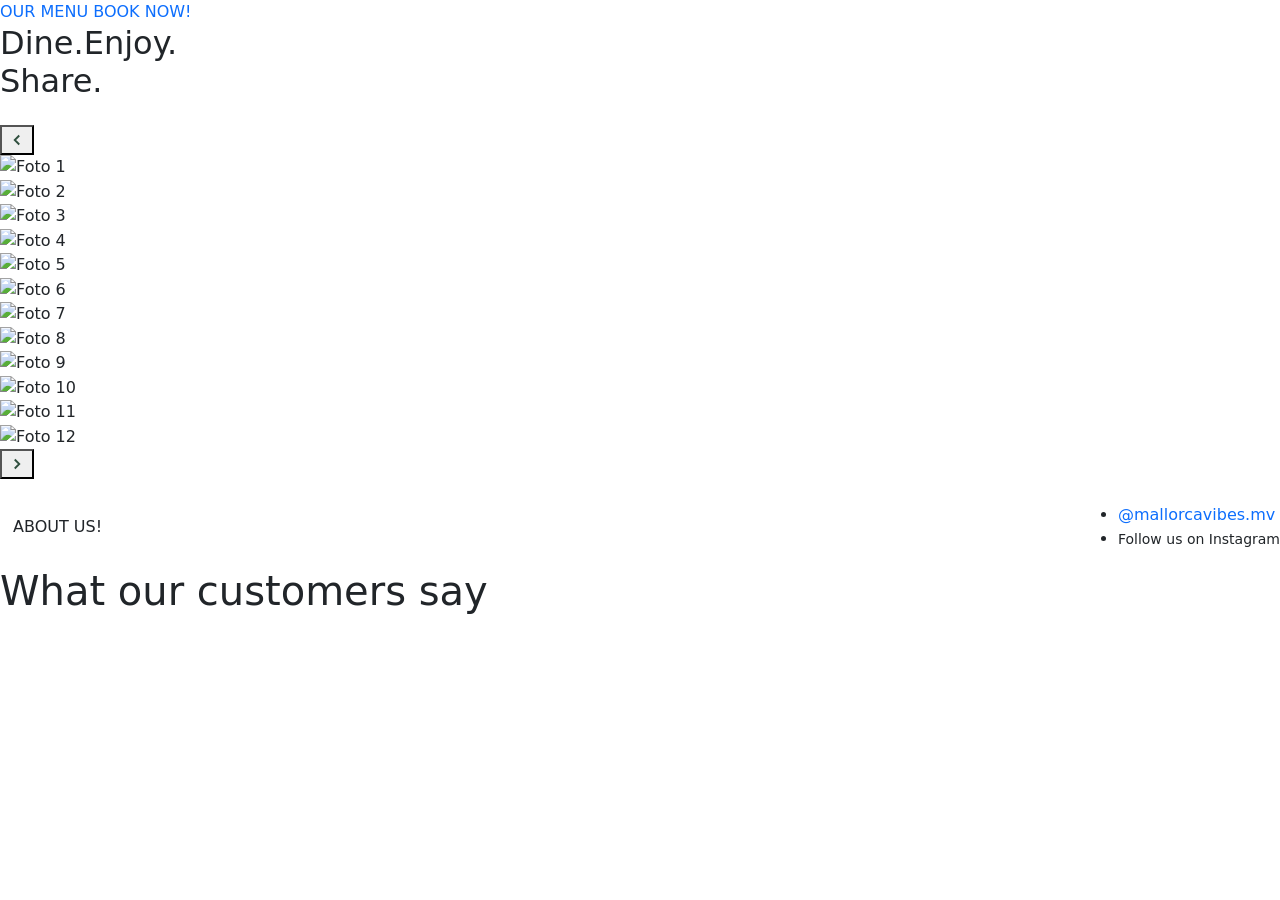
==== index.html @ 656d8361 "translate system" ====
<!doctype html>
<html lang="es">
  <head>
    <meta charset="utf-8">
    <meta name="viewport" content="width=device-width, initial-scale=1">
    <title>Mallorca-Vibes</title>
    
    <link rel="stylesheet" href="css/roots.css">
    <link rel="stylesheet" href="css/navbar.css">
    <link rel="stylesheet" href="css/footer.css">
    <link rel="stylesheet" href="css/index.css">

    <link rel="preconnect" href="https://fonts.googleapis.com">
    <link rel="preconnect" href="https://fonts.gstatic.com" crossorigin>
    <link href="https://fonts.googleapis.com/css2?family=Anton&family=Cormorant+Upright:wght@300;400;500;600;700&family=Great+Vibes&family=Hanken+Grotesk:ital,wght@0,100..900;1,100..900&family=Orbitron:wght@400..900&family=Share+Tech+Mono&display=swap" rel="stylesheet">
    <link rel="preconnect" href="https://fonts.googleapis.com">
    <link rel="preconnect" href="https://fonts.gstatic.com" crossorigin>
    <link href="https://fonts.googleapis.com/css2?family=Anton&family=Cormorant+Upright:wght@300;400;500;600;700&family=Great+Vibes&family=Hanken+Grotesk:ital,wght@0,100..900;1,100..900&family=Orbitron:wght@400..900&family=Share+Tech+Mono&display=swap" rel="stylesheet">
    
    <link href="https://cdn.jsdelivr.net/npm/bootstrap@5.3.8/dist/css/bootstrap.min.css" rel="stylesheet" integrity="sha384-sRIl4kxILFvY47J16cr9ZwB07vP4J8+LH7qKQnuqkuIAvNWLzeN8tE5YBujZqJLB" crossorigin="anonymous">
  </head>
  <body id="body">
    <div id="navbar-container"></div>
    
    <section id="hero-section">
      <div class="hero-content">
        <div class="hero-buttons">
          <a href="html/menu.html" class="btn-menu text-decoration-none" data-i18n="hero.menu_btn">NUESTRO MENÚ</a>
          <a href="html/reservation.html" class="btn-order text-decoration-none" data-i18n="hero.reserve_btn">RESERVA YA!</a>
        </div>
      </div>
    </section>

    <section id="carroucel-section">

      <h2 id="title-carroucel" class="mb-4" data-i18n="carousel.title">Cena.Disfruta.<br>Comparte.</br></h2>
      
      <div class="carrusel-wrap">
        <button class="flecha flecha-izq" id="btnPrev" aria-label="Anterior" data-i18n-aria-label="carousel.prev_aria">
          <svg width="18" height="18" viewBox="0 0 24 24" fill="none" stroke="#2f4f3e" stroke-width="2.5"><path d="M15 18l-6-6 6-6"/></svg>
        </button>
    
        <div class="carrusel-viewport">
          <div class="carrusel-track" id="track">
            <div class="carrusel-item"><img src="medio/img/carrusel/carroucel1.jpeg" alt="Foto 1"></div>
            <div class="carrusel-item"><img src="medio/img/carrusel/carroucel2.JPEG" alt="Foto 2"></div>
            <div class="carrusel-item"><img src="medio/img/carrusel/carroucel3.JPEG" alt="Foto 3"></div>
            <div class="carrusel-item"><img src="medio/img/carrusel/carroucel4.jpeg" alt="Foto 4"></div>
            <div class="carrusel-item"><img src="medio/img/carrusel/carroucel5.JPEG" alt="Foto 5"></div>
            <div class="carrusel-item"><img src="medio/img/carrusel/carroucel6.jpeg" alt="Foto 6"></div>
            <div class="carrusel-item"><img src="medio/img/carrusel/carroucel7.JPEG" alt="Foto 7"></div>
            <div class="carrusel-item"><img src="medio/img/carrusel/carroucel8.jpeg" alt="Foto 8"></div>
            <div class="carrusel-item"><img src="medio/img/carrusel/carroucel9.JPEG" alt="Foto 9"></div>
            <div class="carrusel-item"><img src="medio/img/carrusel/carroucel10.jpg" alt="Foto 10"></div>
            <div class="carrusel-item"><img src="medio/img/carrusel/carroucel11.jpg" alt="Foto 11"></div>
            <div class="carrusel-item"><img src="medio/img/carrusel/carroucel12.JPEG" alt="Foto 12"></div>
          </div>
        </div>
    
        <button class="flecha flecha-der" id="btnNext" aria-label="Siguiente" data-i18n-aria-label="carousel.next_aria">
          <svg width="18" height="18" viewBox="0 0 24 24" fill="none" stroke="#2f4f3e" stroke-width="2.5"><path d="M9 6l6 6-6 6"/></svg>
        </button>
      </div>

      <div class="d-flex align-items-center justify-content-between mt-4 pb-3">
        <a href="html/about.html" id="about-btn" class="btn text-decoration-none " data-i18n="about.btn">CONÓCENOS!</a>
        
        <ul id="list-redes" class="mb-0">
          <li>
            <a href="https://www.instagram.com/mallorcavibes.mv/" class="text-decoration-none">@mallorcavibes.mv</a>
          </li>
          <li class="li-redes text-end"> 
            <small data-i18n="instagram.follow">Síguenos en Instagram</small>
          </li>
        </ul>

      </div>
    </section>

    <section id="google-opinions">
      <h1 class="section-title" data-i18n="reviews.title">Nuestros clientes opinan</h1>
      <!-- Elfsight Google Reviews | Untitled Google Reviews -->
      <script src="https://elfsightcdn.com/platform.js" async></script>
      <div class="elfsight-app-364b412d-c922-4b7b-8bd2-c5400825ebcb" data-elfsight-app-lazy></div>
    </section>
    
    <script src="js/navbar.js"></script>
    
    <script src="js/carroucel.js"></script>
    <script src="js/reviews.js"></script>

    <div id="footer-container"></div>
    <script src="js/footer.js"></script>
    
    <script src="js/i18n.js"></script>
    
    <script src="https://cdn.jsdelivr.net/npm/bootstrap@5.3.8/dist/js/bootstrap.bundle.min.js" integrity="sha384-FKyoEForCGlyvwx9Hj09JcYn3nv7wiPVlz7YYwJrWVcXK/BmnVDxM+D2scQbITxI" crossorigin="anonymous"></script>
  </body>
</html>
---- css/navbar.css ----
@import url(roots.css);

.navbar {
    position: fixed;
    top: 0;
    left: 0;
    width: 100%;
    z-index: 1030; 
    background-color: var(--primary-color) !important;
    transition: background-color 0.3s ease;
    border-bottom: 2px solid var(--secondary-color);
}

.logo-img{
    width: 4rem !important; 
    height: 4rem !important; 
    display: inline-block;
}

.navbrand-text{
    font-family: var(--font-primary);
    color: var(--secondary-color) !important;
    font-size: 1.9rem !important;
    font-weight: 400 !important;
    letter-spacing: 0.1rem;
}

.navbar-nav {
    margin-left: auto;
    margin-right: auto;
    display: flex;
}

.nav-link{
    color: var(--secondary-color) !important;
    font-family: var(--font-seconday) !important;
    position: relative;
    display: inline-block;
    font-size: 1.2rem !important;
    font-weight: 500 !important;
}


.nav-link::after {
    content: "";
    position: absolute;
    left: 0;
    bottom: 0;
    width: 100%;
    height: 2px;
    background-color: var(--contast-color);
    transform: scaleX(0);
    transform-origin: left;
    transition: transform 0.3s ease;
}

.nav-link:hover::after {
    transform: scaleX(1);
}

.nav-link.active::after {
    transform: scaleX(1);
}

.btn-reserva{
    display: inline-block;
    color: var(--primary-color);
    background-color: var(--contast-color) !important;
    font-family: var(--font-seconday) !important;
    border-radius: 0.5rem;
    padding: 0.5rem 1rem 0.5rem 1rem;
    border: 0;
    font-size: 1.2rem !important;
    font-weight: 700 !important;
    transition: transform 0.25s ease, box-shadow 0.25s ease, background-color 0.25s ease;
}

.btn-reserva:hover {
    transform: scale(1.06);
    box-shadow: 0 4px 14px rgba(20, 46, 34, 0.45);
    background-color: #e0b82f !important;
}

.btn-reserva:active {
    transform: scale(0.97);
    box-shadow: 0 2px 6px rgba(20, 46, 34, 0.4);
}

.navbar-toggler-icon {
    background-image: url("../medio/img/iconos/caracol-de-mar.png") !important;
    width: 2rem;
    height: 2rem;
    background-size: contain;
    background-repeat: no-repeat;
    transition: transform 0.4s ease;
}

.navbar-toggler:hover .navbar-toggler-icon {
    transform: rotate(15deg) scale(1.1);
}

.navbar-toggler:not(.collapsed) .navbar-toggler-icon {
    transform: rotate(90deg);
}
.navbar-toggler {
    border: none !important;
    box-shadow: none !important;
}

/* ===== Desktop grande (>=1200px) ===== */
@media (min-width: 1200px) {
    .navbar-nav {
        gap: 8rem;
    }
}

/* ===== Desktop / laptop mediano (992px - 1199.98px) ===== */
@media (min-width: 992px) and (max-width: 1199.98px) {
    .navbar-nav {
        gap: 3rem;
    }

    .navbrand-text {
        font-size: 1.6rem !important;
    }
}

/* ===== Menú colapsado: tablet y móvil (<992px) ===== */
@media (max-width: 991.98px) {
    .navbar-nav {
        align-items: center;
        text-align: center;
        gap: 0.1rem;
    }

    .navbar-collapse {
        text-align: center;
    }

    .btn-reserva {
        margin-top: 0.5rem;
        width: fit-content;
    }
}

/* ===== Tablets pequeñas / móviles grandes (<=576px) ===== */
@media (max-width: 576px) {
    .logo-img {
        width: 3rem !important;
        height: 3rem !important;
    }

    .navbrand-text {
        font-size: 1.4rem !important;
    }

    .nav-link {
        font-size: 1.1rem !important;
    }

    .btn-reserva {
        font-size: 1rem !important;
        padding: 0.4rem 0.9rem;
    }
}
/* ===== Selector de idioma (dropdown) ===== */
.lang-dropdown {
    position: relative;
    display: flex;
    align-items: center;
}

.lang-toggle {
    display: inline-flex;
    align-items: center;
    gap: 0.5rem;
    margin: 0;
    color: var(--secondary-color) !important;
    background-color: transparent !important;
    border: 1.5px solid var(--secondary-color);
    border-radius: 2rem;
    font-family: var(--font-seconday) !important;
    font-size: 1.1rem !important;
    font-weight: 600 !important;
    line-height: 1;
    padding: 0.4rem 0.85rem;
    transition: transform 0.2s ease, box-shadow 0.2s ease,
      background-color 0.2s ease, color 0.2s ease, border-color 0.2s ease;
}

.lang-dropdown .dropdown-item .flag-icon {
    width: 1.2em;
    height: 1.2em;
    object-fit: cover;
    border-radius: 2px;
    flex-shrink: 0;
    vertical-align: middle;
}

.lang-toggle i.bi-translate {
    font-size: 1.15rem;
    line-height: 1;
    color: var(--contast-color);
    transition: color 0.25s ease;
}

.lang-toggle::after {
    margin-left: 0.15rem;
    vertical-align: 0.1em;
}

.lang-toggle:hover,
.lang-toggle:focus {
    background-color: var(--secondary-color) !important;
    color: var(--primary-color) !important;
    border-color: var(--secondary-color);
    transform: scale(1.02);
    box-shadow: 0 2px 8px rgba(20, 46, 34, 0.25);
}

.lang-toggle:hover i.bi-translate,
.lang-toggle:focus i.bi-translate {
    color: var(--primary-color);
}

.lang-toggle:active {
    transform: scale(0.97);
}

.lang-dropdown .dropdown-menu {
    background-color: var(--secondary-color);
    border: 1.5px solid var(--primary-color);
    border-radius: 0.75rem;
    min-width: 11rem;
    padding: 0.4rem;
    margin-top: 0.6rem;
    box-shadow: 0 8px 20px rgba(20, 46, 34, 0.25);
}

.lang-dropdown .dropdown-item {
    display: flex;
    align-items: center;
    gap: 0.6rem;
    color: var(--primary-color);
    font-family: var(--font-seconday);
    font-size: 1.05rem;
    font-weight: 500;
    border-radius: 0.5rem;
    padding: 0.5rem 0.75rem;
    transition: background-color 0.2s ease, color 0.2s ease, transform 0.15s ease;
}

.lang-dropdown .dropdown-item .flag {
    font-size: 1.15rem;
    line-height: 1;
}

.lang-dropdown .dropdown-item:hover,
.lang-dropdown .dropdown-item:focus {
    background-color: var(--contast-color);
    color: var(--primary-color);
    transform: translateX(2px);
}

.lang-dropdown .dropdown-item.active {
    background-color: var(--primary-color);
    color: var(--secondary-color);
    font-weight: 700;
}

.navbar-end-group {
    flex-shrink: 0;
    align-items: center;
    align-self: center;
    margin-top: auto;
    margin-bottom: auto;
}

@media (max-width: 576px) {
    .lang-toggle span#current-lang-label {
        display: none;
    }

    .lang-toggle {
        padding: 0.5rem 0.7rem;
    }

    .lang-dropdown .dropdown-menu {
        min-width: 9.5rem;
    }
}
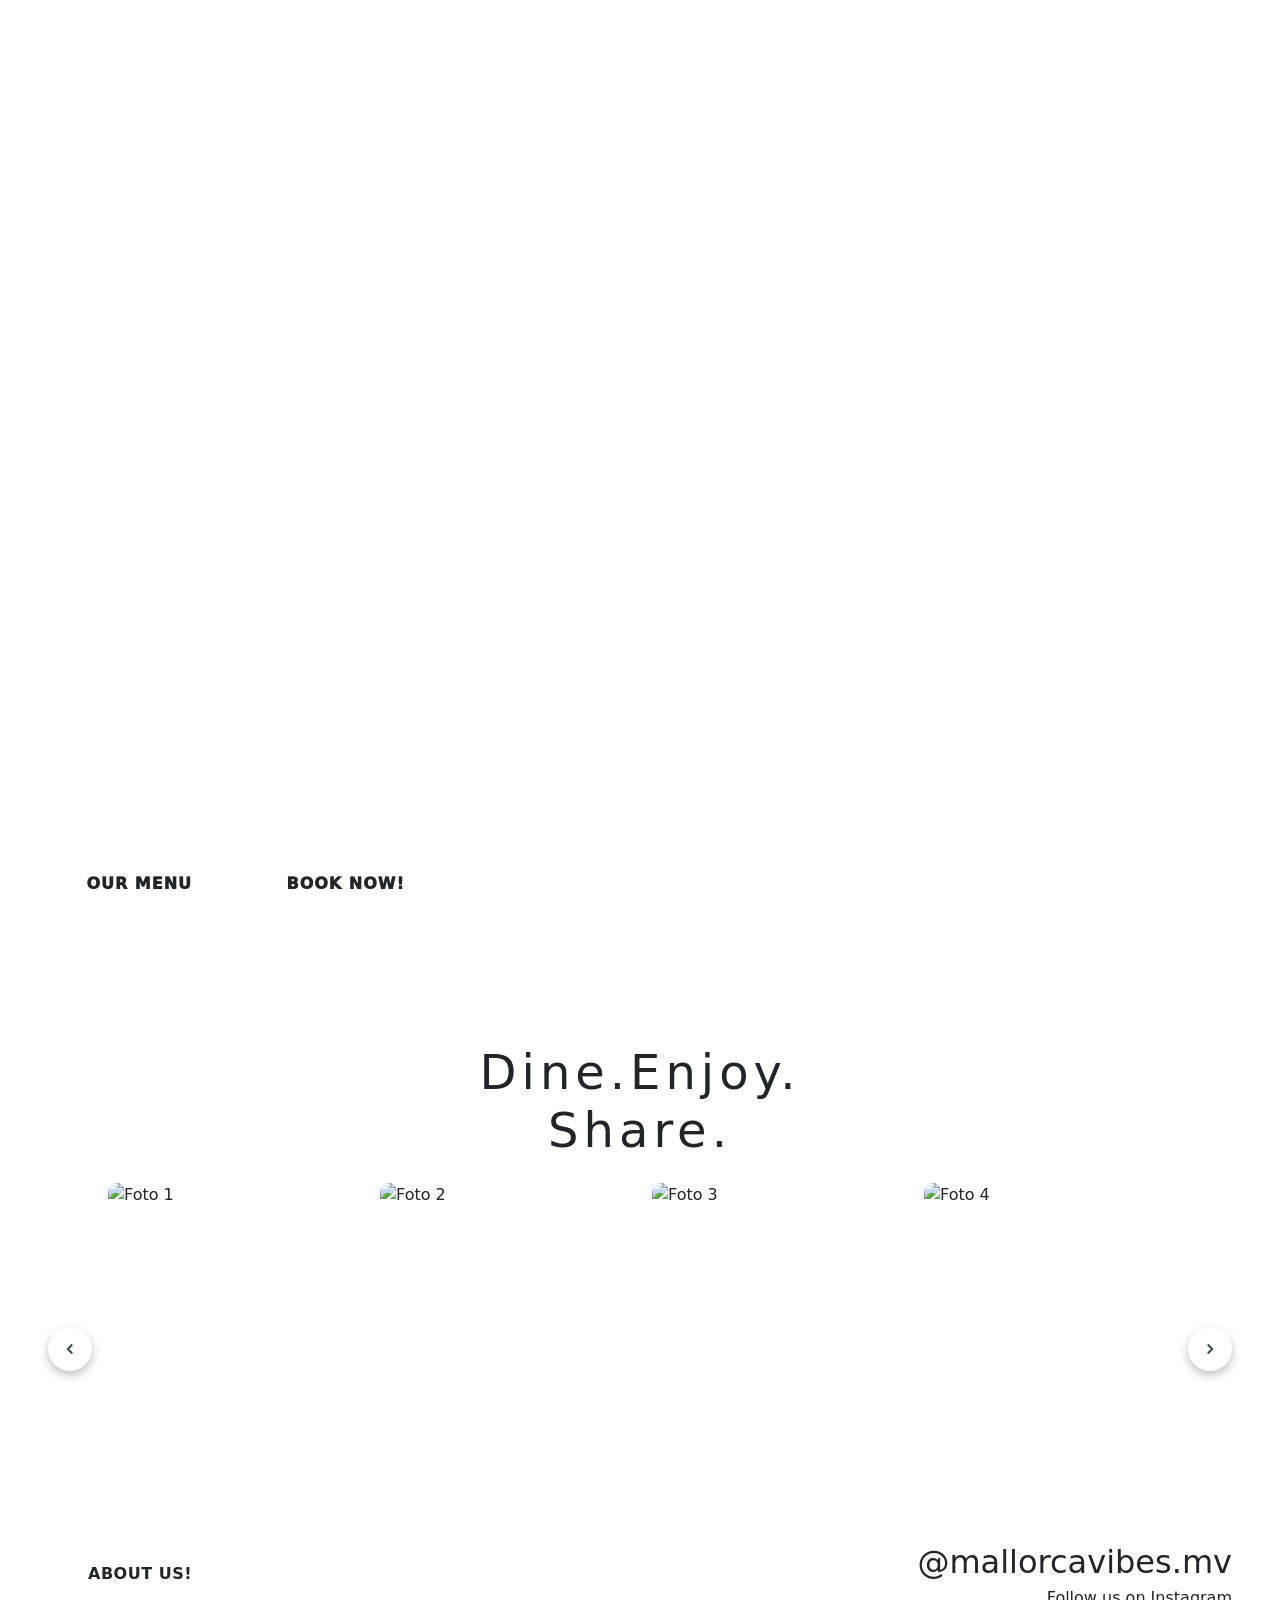
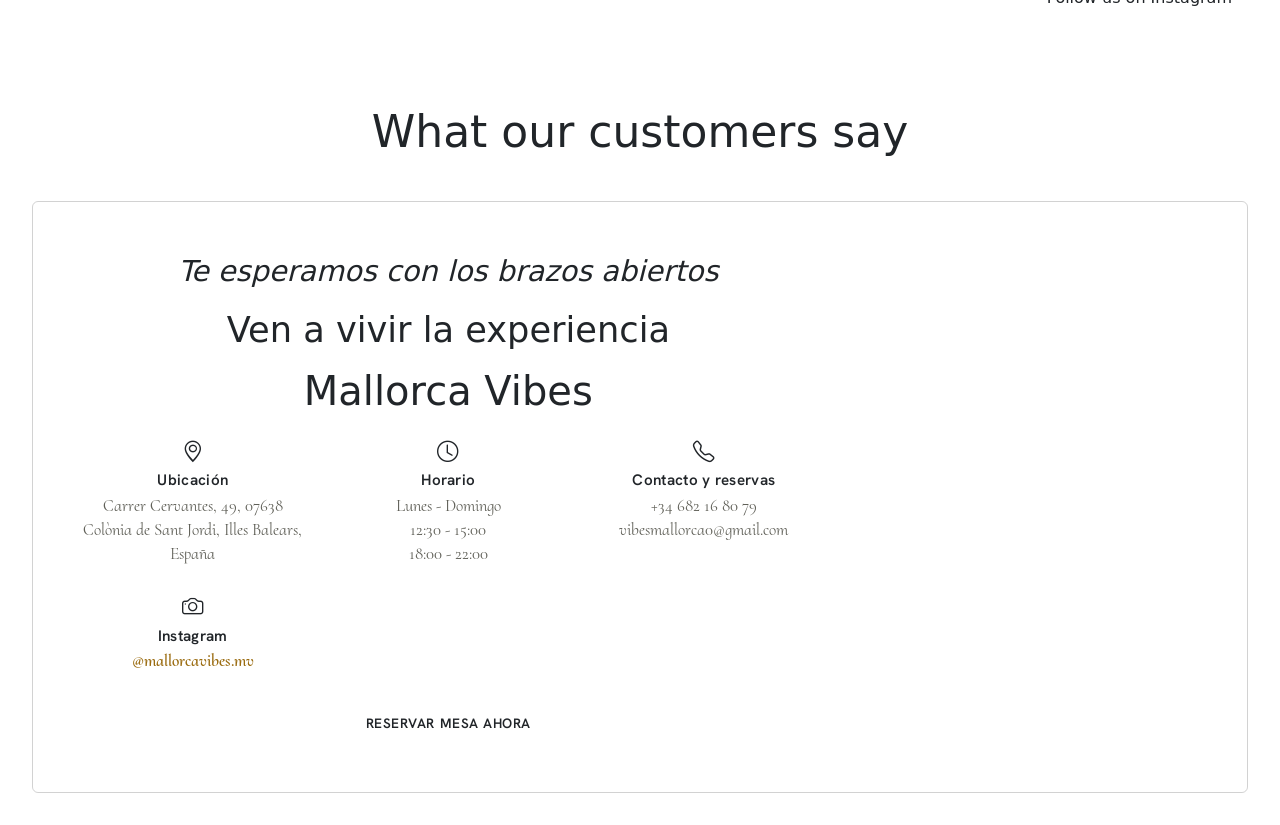
==== commit c447abdc: "new section home" ====
--- a/index.html
+++ b/index.html
@@ -13,11 +13,9 @@
     <link rel="preconnect" href="https://fonts.googleapis.com">
     <link rel="preconnect" href="https://fonts.gstatic.com" crossorigin>
     <link href="https://fonts.googleapis.com/css2?family=Anton&family=Cormorant+Upright:wght@300;400;500;600;700&family=Great+Vibes&family=Hanken+Grotesk:ital,wght@0,100..900;1,100..900&family=Orbitron:wght@400..900&family=Share+Tech+Mono&display=swap" rel="stylesheet">
-    <link rel="preconnect" href="https://fonts.googleapis.com">
-    <link rel="preconnect" href="https://fonts.gstatic.com" crossorigin>
-    <link href="https://fonts.googleapis.com/css2?family=Anton&family=Cormorant+Upright:wght@300;400;500;600;700&family=Great+Vibes&family=Hanken+Grotesk:ital,wght@0,100..900;1,100..900&family=Orbitron:wght@400..900&family=Share+Tech+Mono&display=swap" rel="stylesheet">
     
     <link href="https://cdn.jsdelivr.net/npm/bootstrap@5.3.8/dist/css/bootstrap.min.css" rel="stylesheet" integrity="sha384-sRIl4kxILFvY47J16cr9ZwB07vP4J8+LH7qKQnuqkuIAvNWLzeN8tE5YBujZqJLB" crossorigin="anonymous">
+    <link rel="stylesheet" href="https://cdn.jsdelivr.net/npm/bootstrap-icons@1.11.3/font/bootstrap-icons.min.css">
   </head>
   <body id="body">
     <div id="navbar-container"></div>
@@ -33,7 +31,7 @@
 
     <section id="carroucel-section">
 
-      <h2 id="title-carroucel" class="mb-4" data-i18n="carousel.title">Cena.Disfruta.<br>Comparte.</br></h2>
+      <h2 id="title-carroucel" class="mb-4" data-i18n="carousel.title">Cena.Disfruta.<br>Comparte.</h2>
       
       <div class="carrusel-wrap">
         <button class="flecha flecha-izq" id="btnPrev" aria-label="Anterior" data-i18n-aria-label="carousel.prev_aria">
@@ -83,6 +81,73 @@
       <script src="https://elfsightcdn.com/platform.js" async></script>
       <div class="elfsight-app-364b412d-c922-4b7b-8bd2-c5400825ebcb" data-elfsight-app-lazy></div>
     </section>
+
+    <section id="info-home">
+      <div class="card card-info-home">
+      <div class="row g-0">
+
+        <div class="col-md-8 d-flex align-items-center">
+          <div class="card-body w-100">
+            <p class="mb-0 fst-italic text-wait" data-i18n="info.wait">Te esperamos con los brazos abiertos</p>
+            <h5 class="card-title card-title-info"><span data-i18n="info.title">Ven a vivir la experiencia</span> <small>Mallorca Vibes</small></h5>
+            
+            <div class="info-grid">
+ 
+              <div class="info-item">
+                <i class="bi bi-geo-alt info-icon" aria-hidden="true"></i>
+                <div class="info-text">
+                  <h6 class="info-label" data-i18n="info.address_label">Ubicación</h6>
+                  <p data-i18n="info.address">Carrer Cervantes, 49, 07638 Colònia de Sant Jordi, Illes Balears, España</p>
+                </div>
+              </div>
+            
+              <div class="info-item">
+                <i class="bi bi-clock info-icon" aria-hidden="true"></i>
+                <div class="info-text">
+                  <h6 class="info-label" data-i18n="info.hours_label">Horario</h6>
+                  <p data-i18n="info.hours">Lunes - Domingo <br>12:30 - 15:00 <br>18:00 - 22:00</p>
+                </div>
+              </div>
+            
+              <div class="info-item">
+                <i class="bi bi-telephone info-icon" aria-hidden="true"></i>
+                <div class="info-text">
+                  <h6 class="info-label" data-i18n="info.contact_label">Contacto y reservas</h6>
+                  <p data-i18n="info.phone">+34 682 16 80 79 <br>vibesmallorca0@gmail.com</p>
+                </div>
+              </div>
+            
+              <div class="info-item">
+                <i class="bi bi-camera info-icon" aria-hidden="true"></i>
+                <div class="info-text">
+                  <h6 class="info-label" data-i18n="info.instagram_label">Instagram</h6>
+                  <a href="https://www.instagram.com/mallorcavibes.mv/" target="_blank" rel="noopener">@mallorcavibes.mv</a>
+                </div>
+              </div>
+            
+            </div>
+ 
+          <a href="html/reservation.html" class="btn-info-reserve d-none d-md-inline-block" data-i18n="info.reserve_btn">Reservar mesa ahora</a>
+
+          </div>
+        </div>
+
+        <div class="col-md-4">
+          <div class="h-100 min-vh-25">
+            <video src="medio/video/IMG_1325.MOV" class="video w-100 h-100 object-fit-cover" autoplay loop muted></video>
+          </div>
+        </div>
+
+      </div>
+
+      <!-- Botón de reserva solo en móvil: aparece después del video -->
+      <div class="d-md-none text-center">
+        <a href="html/reservation.html" class="btn-info-reserve" data-i18n="info.reserve_btn">Reservar mesa ahora</a>
+      </div>
+    </div>
+    </section>
+
+
     
     <script src="js/navbar.js"></script>
     
--- a/css/index.css
+++ b/css/index.css
@@ -0,0 +1,441 @@
+@import url(roots.css);
+
+#body{
+    margin-top: 4rem;
+    background-color: var(--secondary-color);
+}
+
+#hero-section{
+    height: 100vh;
+    height: 100svh;
+    background-image: url('../medio/img/imgSection/Section-1.jpeg');
+    background-size: cover;
+    background-position: center;
+    display: flex;
+    align-items: flex-end;
+    padding: 0 4vw 6vh;
+    position: relative;
+    overflow: hidden;
+}
+
+.hero-content{
+    display: flex;
+    flex-direction: column;
+    align-items: flex-start;
+    gap: 2.5rem;
+}
+
+.hero-buttons{
+    display: flex;
+    gap: 1.5rem;
+}
+ 
+.btn-menu,
+.btn-order{
+    border: none;
+    padding: 0.9rem 2.2rem;
+    font-family: var(--font-seconday);
+    font-weight: 1000;
+    text-transform: uppercase;
+    letter-spacing: 1px;
+    border-radius: 6px;
+    transition: background-color .3s ease, color .3s ease;
+}
+ 
+.btn-menu{
+    background-color: var(--primary-color);
+    color: var(--secondary-color);
+}
+.btn-menu:hover{
+    background-color: #1f4433;
+    color: var(--contast-color);
+}
+ 
+.btn-order{
+    background-color: var(--contast-color);
+    color: var(--primary-color);
+    font-weight: 1000;
+}
+.btn-order:hover{
+    background-color: #e6b400;
+}
+
+
+#carroucel-section{
+    padding-top: 5rem;
+    background-color: var(--primary-color);
+    padding-left: 3rem;
+    padding-right: 3rem;
+}
+
+#title-carroucel{
+    font-family: var(--font-primary);
+    color: var(--secondary-color);
+    text-align: center;
+    font-size: 3rem;
+    letter-spacing: 5px;
+}
+
+.carrusel-wrap{
+    position: relative;
+    padding: 0 60px;
+  }
+  .carrusel-viewport{
+    overflow: hidden;
+  }
+  .carrusel-track{
+    display: flex;
+    gap: 24px;
+    transition: transform .5s ease;
+  }
+  .carrusel-item{
+    flex: 0 0 calc(25% - 18px);
+    aspect-ratio: 3/4;
+    border: 1px solid var(--contast-color);
+    border-radius: 10px;
+    overflow: hidden;
+  }
+  .carrusel-item img{
+    width: 100%;
+    height: 100%;
+    object-fit: cover;
+    display: block;
+  }
+
+  .flecha{
+    position: absolute;
+    top: 50%;
+    transform: translateY(-50%);
+    background: var(--secondary-color);
+    border: none;
+    width: 44px;
+    height: 44px;
+    border-radius: 50%;
+    display: flex;
+    align-items: center;
+    justify-content: center;
+    box-shadow: 0 4px 10px rgba(0,0,0,.25);
+    z-index: 2;
+  }
+
+  .flecha:hover{ 
+    background: var(--secondary-color); 
+  }
+
+  .flecha-izq{ left: 0; }
+  .flecha-der{ right: 0; }
+
+  #about-btn{
+    background-color: var(--secondary-color);
+    font-family: var(--font-seconday);
+    font-weight: 700;
+    letter-spacing: .5px;
+    border: none;
+    padding: 14px 40px;
+    border-radius: 4px;
+    transition: background-color .25s ease;
+    color: var(--primary-color);
+}
+
+#about-btn:hover{
+    background-color: #CCC6B9;
+    color: #274C39;
+}
+
+#list-redes{
+    list-style-type: none;
+  }
+
+#list-redes li a{
+    font-family: var(--font-primary);
+    font-size: 2rem;
+    color: var(--secondary-color);
+}
+
+ #list-redes li a:hover{
+    color: var(--contast-color);
+ }
+
+ #list-redes li small{
+    font-family: var(--font-seconday);
+    font-size: 1rem;
+    color: var(--contast-color);
+}
+
+#google-opinions{
+    font-family: var(--font-seconday);
+}
+
+.section-title{ 
+    font-family: var(--font-primary), 
+    serif; text-align: center; 
+    color: var(--primary-color); 
+    font-size: 2.75rem; 
+    margin: 5rem 0 10px; }
+ 
+ /* ===== Responsive: sección del carrusel ===== */
+ @media (max-width: 900px){
+    #carroucel-section{
+        padding-left: 1.5rem;
+        padding-right: 1.5rem;
+    }
+    #title-carroucel{
+        font-size: 2.2rem;
+        letter-spacing: 3px;
+    }
+    .carrusel-item{ flex-basis: calc(50% - 12px); }
+  }
+
+@media (max-width: 560px){
+    #carroucel-section{
+        padding-top: 5rem;
+        padding-left: 1rem;
+        padding-right: 1rem;
+    }
+    #title-carroucel{
+        font-size: 1.7rem;
+        letter-spacing: 2px;
+    }
+    .carrusel-item{ flex-basis: 100%; }
+    .carrusel-wrap{ padding: 0 40px; }
+
+    .flecha{
+        width: 34px;
+        height: 34px;
+    }
+
+    #carroucel-section .d-flex{
+        flex-direction: column;
+        align-items: center !important;
+        gap: 1.25rem;
+    }
+
+    #about-btn{
+        padding: 12px 28px;
+        width: 100%;
+        text-align: center;
+    }
+
+    #list-redes{
+        justify-content: center;
+        text-align: center;
+        padding: 0;
+    }
+    #list-redes li a{
+        font-size: 1.4rem;
+    }
+    .li-redes{
+        text-align: center !important;
+    }
+  }
+
+  @media (max-width: 380px){
+    .carrusel-wrap{ padding: 0 30px; }
+    .flecha{
+        width: 28px;
+        height: 28px;
+    }
+  }
+
+/* ===== Responsive: hero section ===== */
+@media (max-width: 900px){
+    #hero-section{
+        padding: 0 5vw 7vh;
+    }
+
+    .hero-buttons{
+        gap: 1.25rem;
+    }
+
+    .btn-menu,
+    .btn-order{
+        padding: 0.8rem 1.8rem;
+    }
+}
+
+@media (max-width: 560px){
+    #hero-section{
+        padding: 0 6vw 8vh;
+    }
+
+    .hero-content{
+        gap: 1.75rem;
+        width: 100%;
+        align-items: center;
+    }
+
+    .hero-buttons{
+        flex-direction: column;
+        width: 100%;
+        gap: 1rem;
+    }
+
+    .btn-menu,
+    .btn-order{
+        width: 100%;
+        text-align: center;
+        padding: 0.85rem 1.5rem;
+    }
+}
+
+#info-home{
+    background-color: var(--primary-color);
+    padding: 2rem;
+}
+
+.card-info-home{
+    background-color: var(--secondary-color) !important;
+    padding: 2rem;
+}
+
+.video{
+    border-radius: 10px;
+    border: solid var(--contast-color) 2px;
+}
+
+.text-wait{
+    font-family: var(--font-seconday);
+    font-size: 1.8rem;
+    color: var(--contast-color);
+    text-align: center;
+}
+
+
+.card-title-info{
+    margin-top: 1rem;
+    font-family: var(--font-seconday);
+    font-size: 2.2rem;
+    color: var(--primary-color) !important;
+    text-align: center;
+}
+
+.card-title-info small{
+    display: block;       
+    margin-top: 1rem;
+    font-family: var(--font-primary);
+    font-size: 2.5rem;
+}
+
+#info-home {
+  --info-green: var(--primary-color);
+  --info-gold: #9a6b0f;
+  --info-text-soft: #5f5f57;
+  --info-yellow: var(--contast-color);
+}
+ 
+/* ---------- Grid 2x2 ---------- */
+#info-home .info-grid {
+  display: grid;
+  grid-template-columns: repeat(auto-fit, minmax(220px, 1fr));
+  gap: 1.75rem 2rem;
+  margin: 1.5rem 0 0;
+  padding: 0;
+  text-align: center;
+}
+ 
+/* ---------- Cada bloque: icono + texto ---------- */
+#info-home .info-item {
+  display: flex;
+  flex-direction: column;       
+  align-items: center;
+  gap: 0.4rem;
+  min-width: 0;                  
+}
+ 
+#info-home .info-icon {
+  flex: 0 0 auto;
+  font-size: 1.35rem;
+  line-height: 1.2;
+  color: var(--info-green);
+}
+ 
+#info-home .info-text {
+  min-width: 0;
+}
+ 
+#info-home .info-label {
+  margin: 0 0 0.25rem;
+  font-family: "Hanken Grotesk", sans-serif;
+  font-size: 0.95rem;
+  font-weight: 600;
+  letter-spacing: 0.02em;
+  color: var(--info-green);
+}
+ 
+#info-home .info-text p,
+#info-home .info-text a {
+  margin: 0;
+  font-family: "Cormorant Upright", serif;
+  font-size: 1.05rem;
+  line-height: 1.45;
+  color: var(--info-text-soft);
+  overflow-wrap: anywhere;       
+}
+ 
+#info-home .info-text a {
+  display: inline-block;
+  color: var(--info-gold);
+  font-weight: 600;
+  text-decoration: none;
+}
+ 
+#info-home .info-text a:hover,
+#info-home .info-text a:focus-visible {
+  text-decoration: underline;
+}
+ 
+/* ---------- Botón de reserva ---------- */
+#info-home .btn-info-reserve {
+  display: inline-block;
+  margin-top: 1.75rem;
+  padding: 0.7rem 1.6rem;
+  border-radius: 0.5rem;
+  background: var(--info-yellow);
+  color: var(--info-green);
+  font-family: "Hanken Grotesk", sans-serif;
+  font-size: 0.85rem;
+  font-weight: 600;
+  letter-spacing: 0.04em;
+  text-transform: uppercase;
+  text-decoration: none;
+  transition: transform 0.15s ease, box-shadow 0.15s ease;
+}
+ 
+#info-home .btn-info-reserve:hover,
+#info-home .btn-info-reserve:focus-visible {
+  transform: translateY(-1px);
+  box-shadow: 0 6px 14px rgba(0, 0, 0, 0.12);
+  color: var(--info-green);
+}
+ 
+/* ---------- Responsive ---------- */
+@media (max-width: 575.98px) {
+  #info-home .info-grid {
+    grid-template-columns: 1fr; 
+    gap: 1.25rem;
+  }
+ 
+  #info-home .btn-info-reserve {
+    display: block;
+    text-align: center;
+  }
+}
+ 
+@media (prefers-reduced-motion: reduce) {
+  #info-home .btn-info-reserve {
+    transition: none;
+  }
+}
+ 
+
+
+/* ---------- Menos relleno en móvil ---------- */
+@media (max-width: 575.98px) {
+  #info-home { padding: 1rem; }
+  .card-info-home { padding: 1rem; }
+}
+
+/* ---------- Info card: todo centrado ---------- */
+#info-home .card-body {
+  text-align: center;
+}
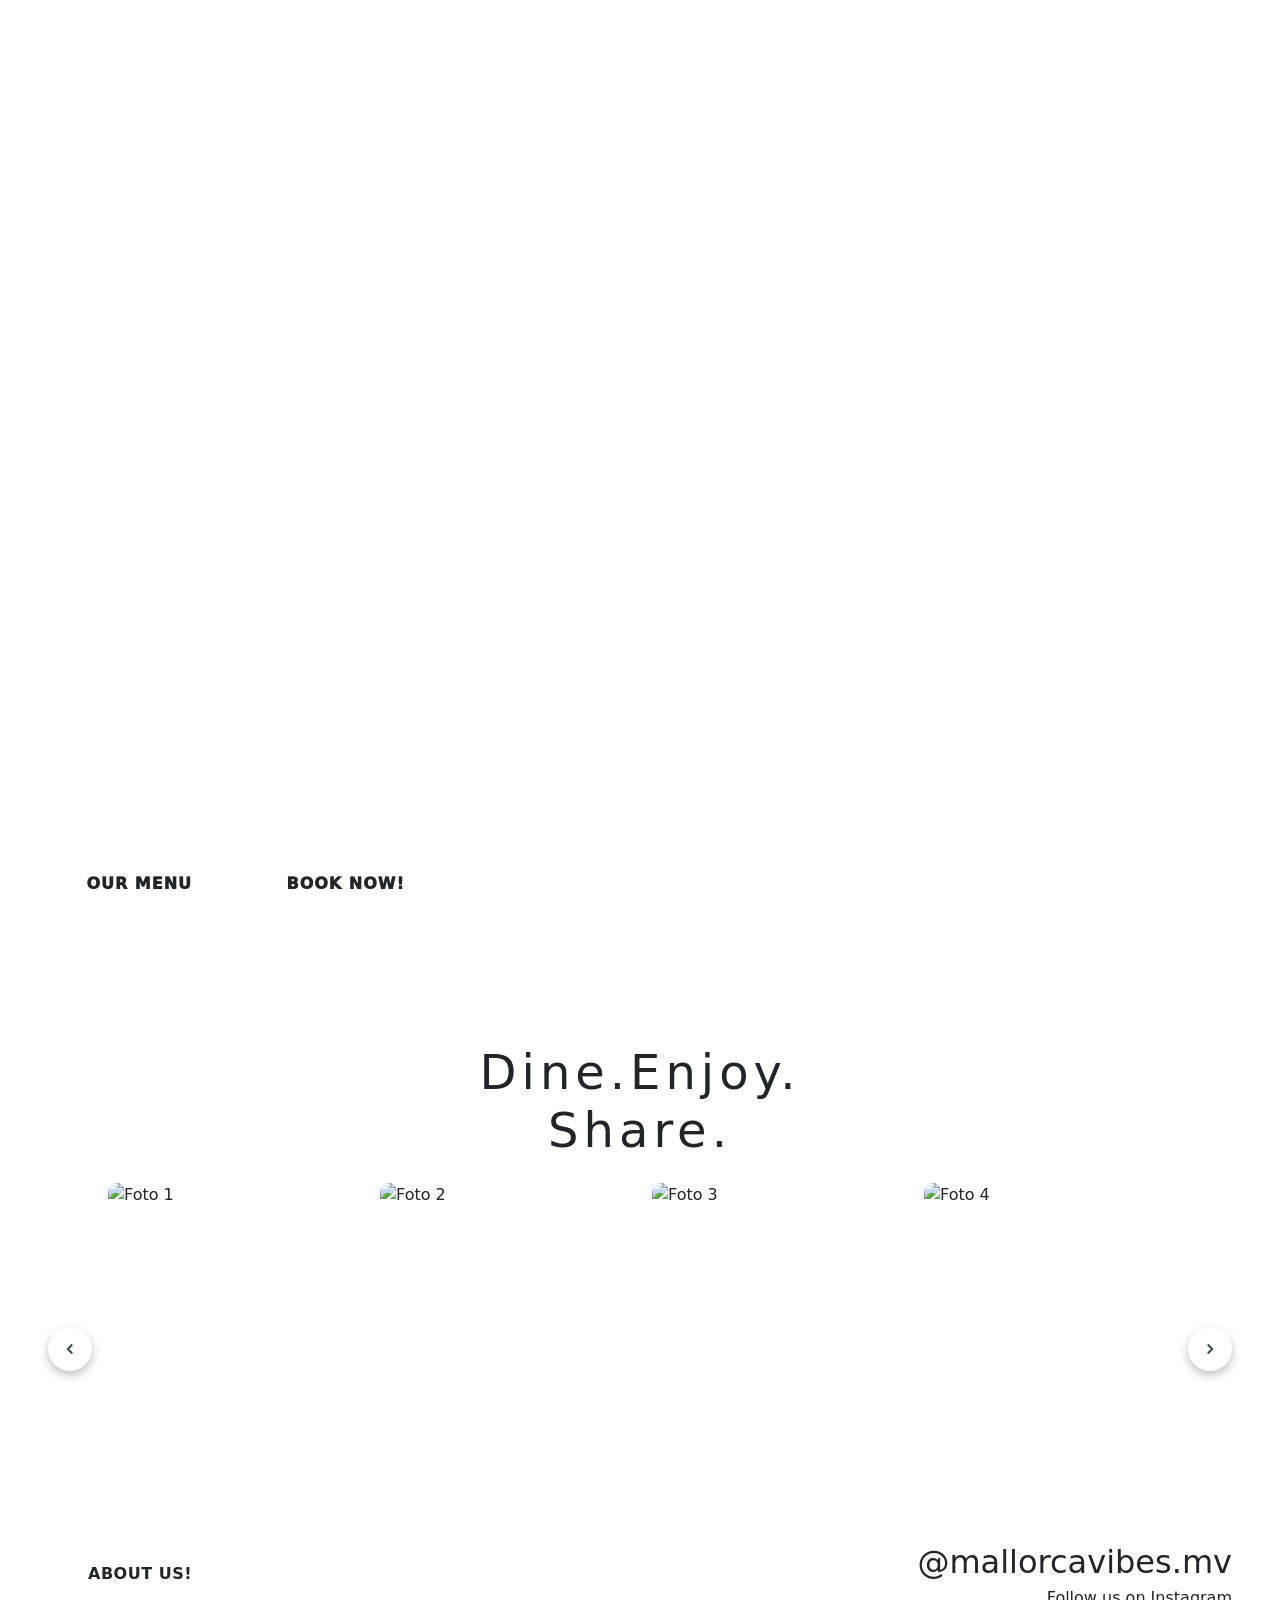
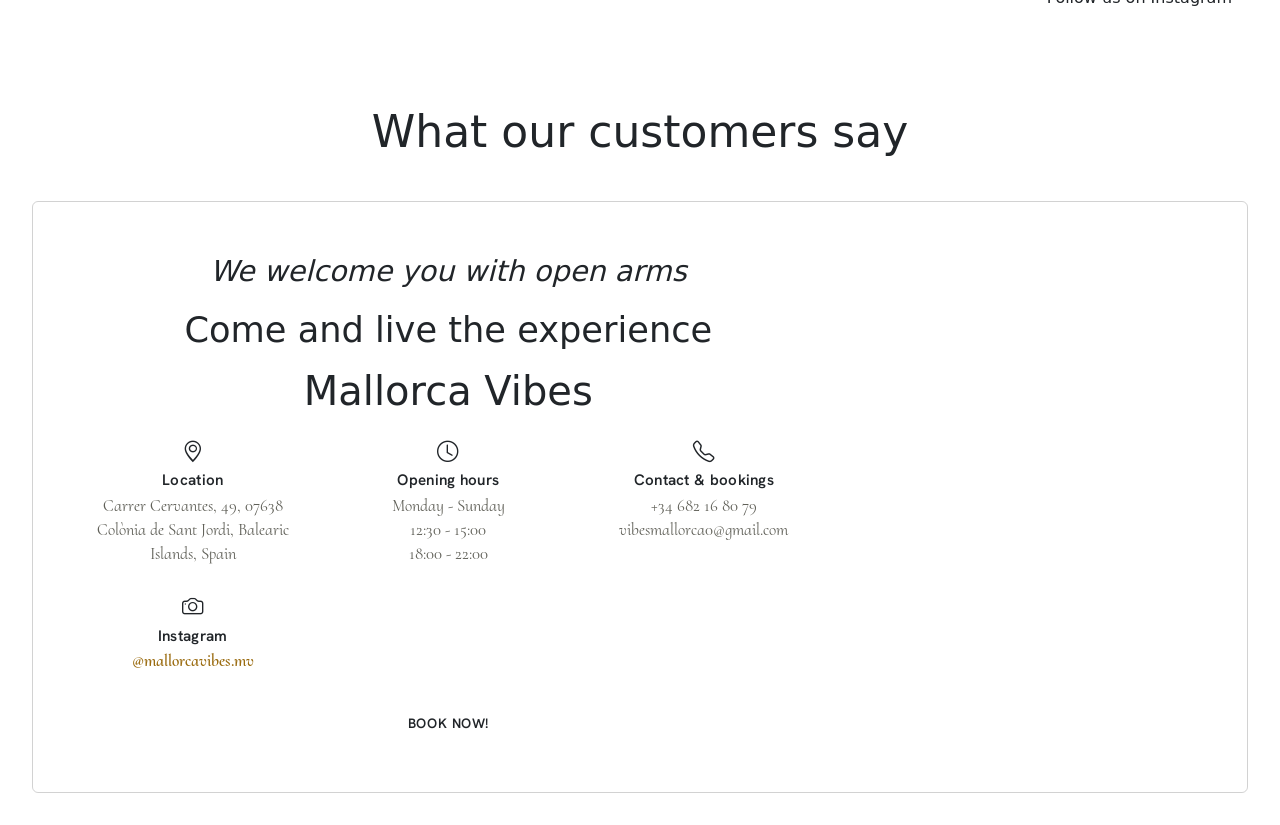
==== commit 54a49737: "translation new section" ====
--- a/index.html
+++ b/index.html
@@ -134,7 +134,7 @@
 
         <div class="col-md-4">
           <div class="h-100 min-vh-25">
-            <video src="medio/video/IMG_1325.MOV" class="video w-100 h-100 object-fit-cover" autoplay loop muted></video>
+            <video src="medio/video/IMG_1325.MOV" class="video w-100 h-100 object-fit-cover" autoplay loop muted playsinline></video>
           </div>
         </div>
 
@@ -142,7 +142,7 @@
 
       <!-- Botón de reserva solo en móvil: aparece después del video -->
       <div class="d-md-none text-center">
-        <a href="html/reservation.html" class="btn-info-reserve" data-i18n="info.reserve_btn">Reservar mesa ahora</a>
+        <a href="html/reservation.html" class="btn-info-reserve" data-i18n="info.reserve_btn">Reserva ya!</a>
       </div>
     </div>
     </section>
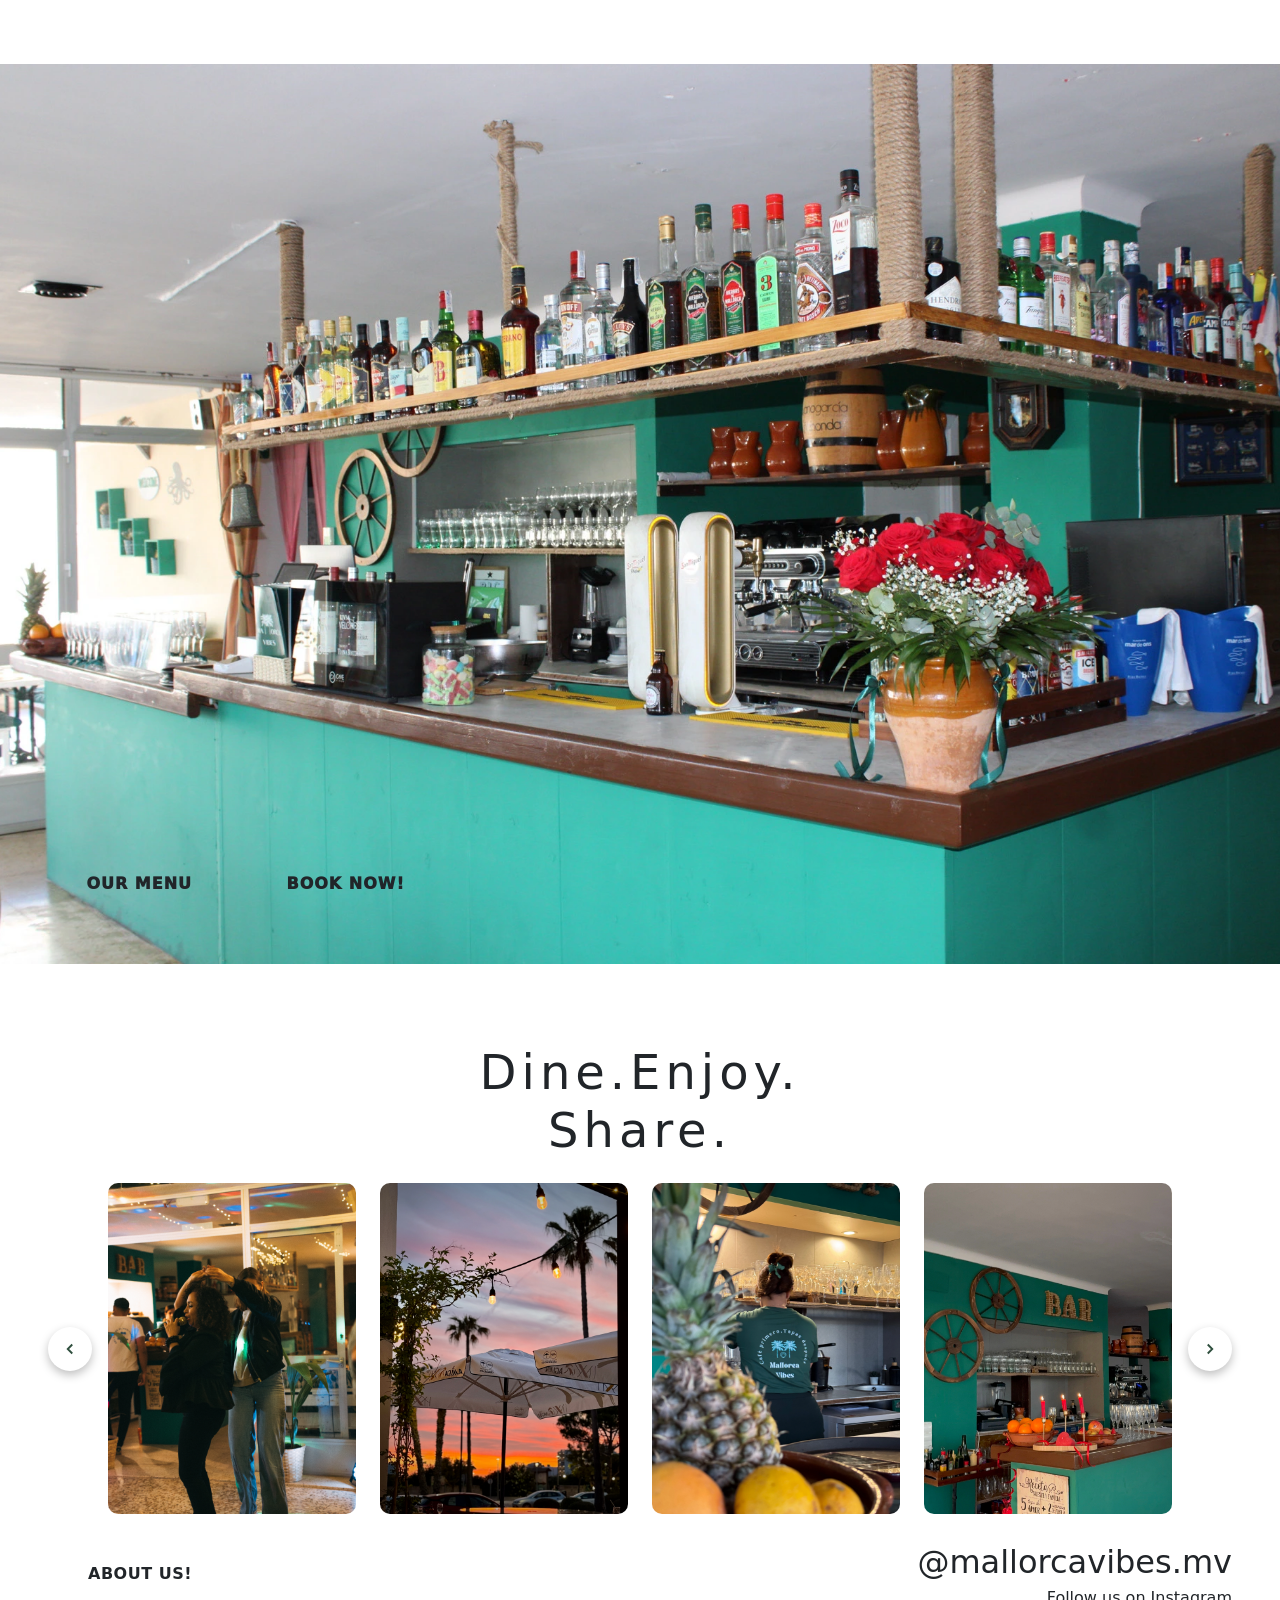
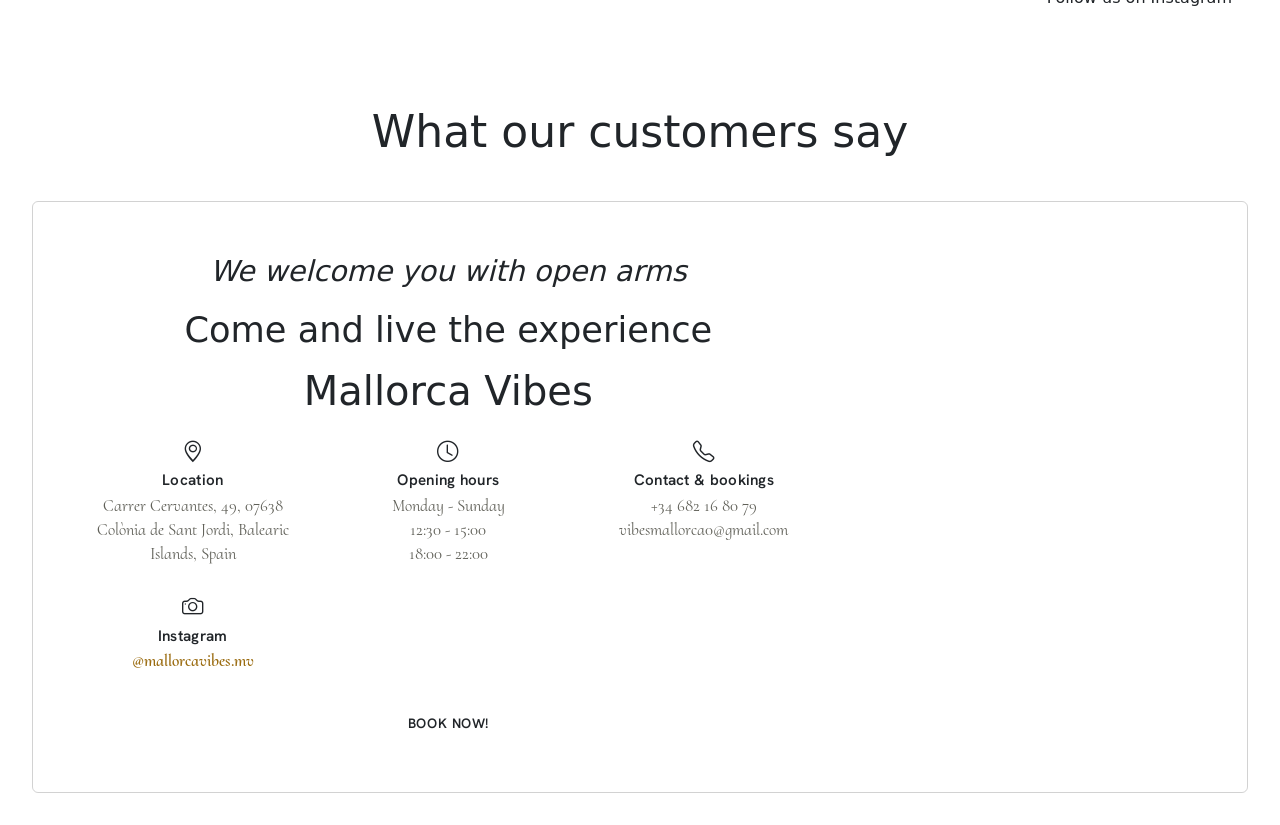
==== commit d58b83a2: "convert images and video" ====
--- a/index.html
+++ b/index.html
@@ -40,18 +40,18 @@
     
         <div class="carrusel-viewport">
           <div class="carrusel-track" id="track">
-            <div class="carrusel-item"><img src="medio/img/carrusel/carroucel1.jpeg" alt="Foto 1"></div>
-            <div class="carrusel-item"><img src="medio/img/carrusel/carroucel2.JPEG" alt="Foto 2"></div>
-            <div class="carrusel-item"><img src="medio/img/carrusel/carroucel3.JPEG" alt="Foto 3"></div>
-            <div class="carrusel-item"><img src="medio/img/carrusel/carroucel4.jpeg" alt="Foto 4"></div>
-            <div class="carrusel-item"><img src="medio/img/carrusel/carroucel5.JPEG" alt="Foto 5"></div>
-            <div class="carrusel-item"><img src="medio/img/carrusel/carroucel6.jpeg" alt="Foto 6"></div>
-            <div class="carrusel-item"><img src="medio/img/carrusel/carroucel7.JPEG" alt="Foto 7"></div>
-            <div class="carrusel-item"><img src="medio/img/carrusel/carroucel8.jpeg" alt="Foto 8"></div>
-            <div class="carrusel-item"><img src="medio/img/carrusel/carroucel9.JPEG" alt="Foto 9"></div>
-            <div class="carrusel-item"><img src="medio/img/carrusel/carroucel10.jpg" alt="Foto 10"></div>
-            <div class="carrusel-item"><img src="medio/img/carrusel/carroucel11.jpg" alt="Foto 11"></div>
-            <div class="carrusel-item"><img src="medio/img/carrusel/carroucel12.JPEG" alt="Foto 12"></div>
+            <div class="carrusel-item"><img src="medio/img/carrusel/carroucel1.webp" alt="Foto 1"></div>
+            <div class="carrusel-item"><img src="medio/img/carrusel/carroucel2.webp" alt="Foto 2"></div>
+            <div class="carrusel-item"><img src="medio/img/carrusel/carroucel3.webp" alt="Foto 3"></div>
+            <div class="carrusel-item"><img src="medio/img/carrusel/carroucel4.webp" alt="Foto 4"></div>
+            <div class="carrusel-item"><img src="medio/img/carrusel/carroucel5.webp" alt="Foto 5"></div>
+            <div class="carrusel-item"><img src="medio/img/carrusel/carroucel6.webp" alt="Foto 6"></div>
+            <div class="carrusel-item"><img src="medio/img/carrusel/carroucel7.webp" alt="Foto 7"></div>
+            <div class="carrusel-item"><img src="medio/img/carrusel/carroucel8.webp" alt="Foto 8"></div>
+            <div class="carrusel-item"><img src="medio/img/carrusel/carroucel9.webp" alt="Foto 9"></div>
+            <div class="carrusel-item"><img src="medio/img/carrusel/carroucel10.webp" alt="Foto 10"></div>
+            <div class="carrusel-item"><img src="medio/img/carrusel/carroucel11.webp" alt="Foto 11"></div>
+            <div class="carrusel-item"><img src="medio/img/carrusel/carroucel12.webp" alt="Foto 12"></div>
           </div>
         </div>
     
@@ -134,7 +134,7 @@
 
         <div class="col-md-4">
           <div class="h-100 min-vh-25">
-            <video src="medio/video/IMG_1325.MOV" class="video w-100 h-100 object-fit-cover" autoplay loop muted playsinline></video>
+            <video src="medio/video/1-first_page.mp4" class="video w-100 h-100 object-fit-cover" autoplay loop muted playsinline></video>
           </div>
         </div>
 
--- a/css/navbar.css
+++ b/css/navbar.css
@@ -87,7 +87,7 @@
 }
 
 .navbar-toggler-icon {
-    background-image: url("../medio/img/iconos/caracol-de-mar.png") !important;
+    background-image: url("../medio/img/iconos/caracol-de-mar.webp") !important;
     width: 2rem;
     height: 2rem;
     background-size: contain;
@@ -276,16 +276,72 @@
     margin-bottom: auto;
 }
 
-@media (max-width: 576px) {
-    .lang-toggle span#current-lang-label {
-        display: none;
+@media (max-width: 400px) {
+    .navbar .container-fluid {
+        padding-left: 0.6rem;
+        padding-right: 0.6rem;
+    }
+
+    .navbar-brand {
+        min-width: 0;
+        margin-right: 0.5rem;
+    }
+
+    .navbar-brand .d-flex {
+        gap: 0.4rem !important;
+    }
+
+    .logo-img {
+        width: 2.5rem !important;
+        height: 2.5rem !important;
+    }
+
+    .navbrand-text {
+        font-size: 1.2rem !important;
+        letter-spacing: 0.03rem;
+        white-space: nowrap;
+    }
+
+    .navbar-end-group {
+        gap: 0.25rem !important;
+    }
+
+    .navbar-toggler {
+        padding: 0.25rem 0.35rem;
+    }
+
+    .navbar-toggler-icon {
+        width: 1.75rem;
+        height: 1.75rem;
     }
 
     .lang-toggle {
-        padding: 0.5rem 0.7rem;
-    }
-
-    .lang-dropdown .dropdown-menu {
-        min-width: 9.5rem;
+        padding: 0.4rem 0.55rem;
+        gap: 0.3rem;
+    }
+
+    .lang-toggle i.bi-translate {
+        font-size: 1rem;
+    }
+}
+
+@media (max-width: 360px) {
+    .logo-img {
+        width: 2.2rem !important;
+        height: 2.2rem !important;
+    }
+
+    .navbrand-text {
+        font-size: 1.05rem !important;
+        letter-spacing: 0;
+    }
+
+    .navbar-toggler-icon {
+        width: 1.6rem;
+        height: 1.6rem;
+    }
+
+    .lang-toggle {
+        padding: 0.35rem 0.45rem;
     }
 }
--- a/css/index.css
+++ b/css/index.css
@@ -8,7 +8,7 @@
 #hero-section{
     height: 100vh;
     height: 100svh;
-    background-image: url('../medio/img/imgSection/Section-1.jpeg');
+    background-image: url('../medio/img/imgSection/1-hero_section.webp');
     background-size: cover;
     background-position: center;
     display: flex;
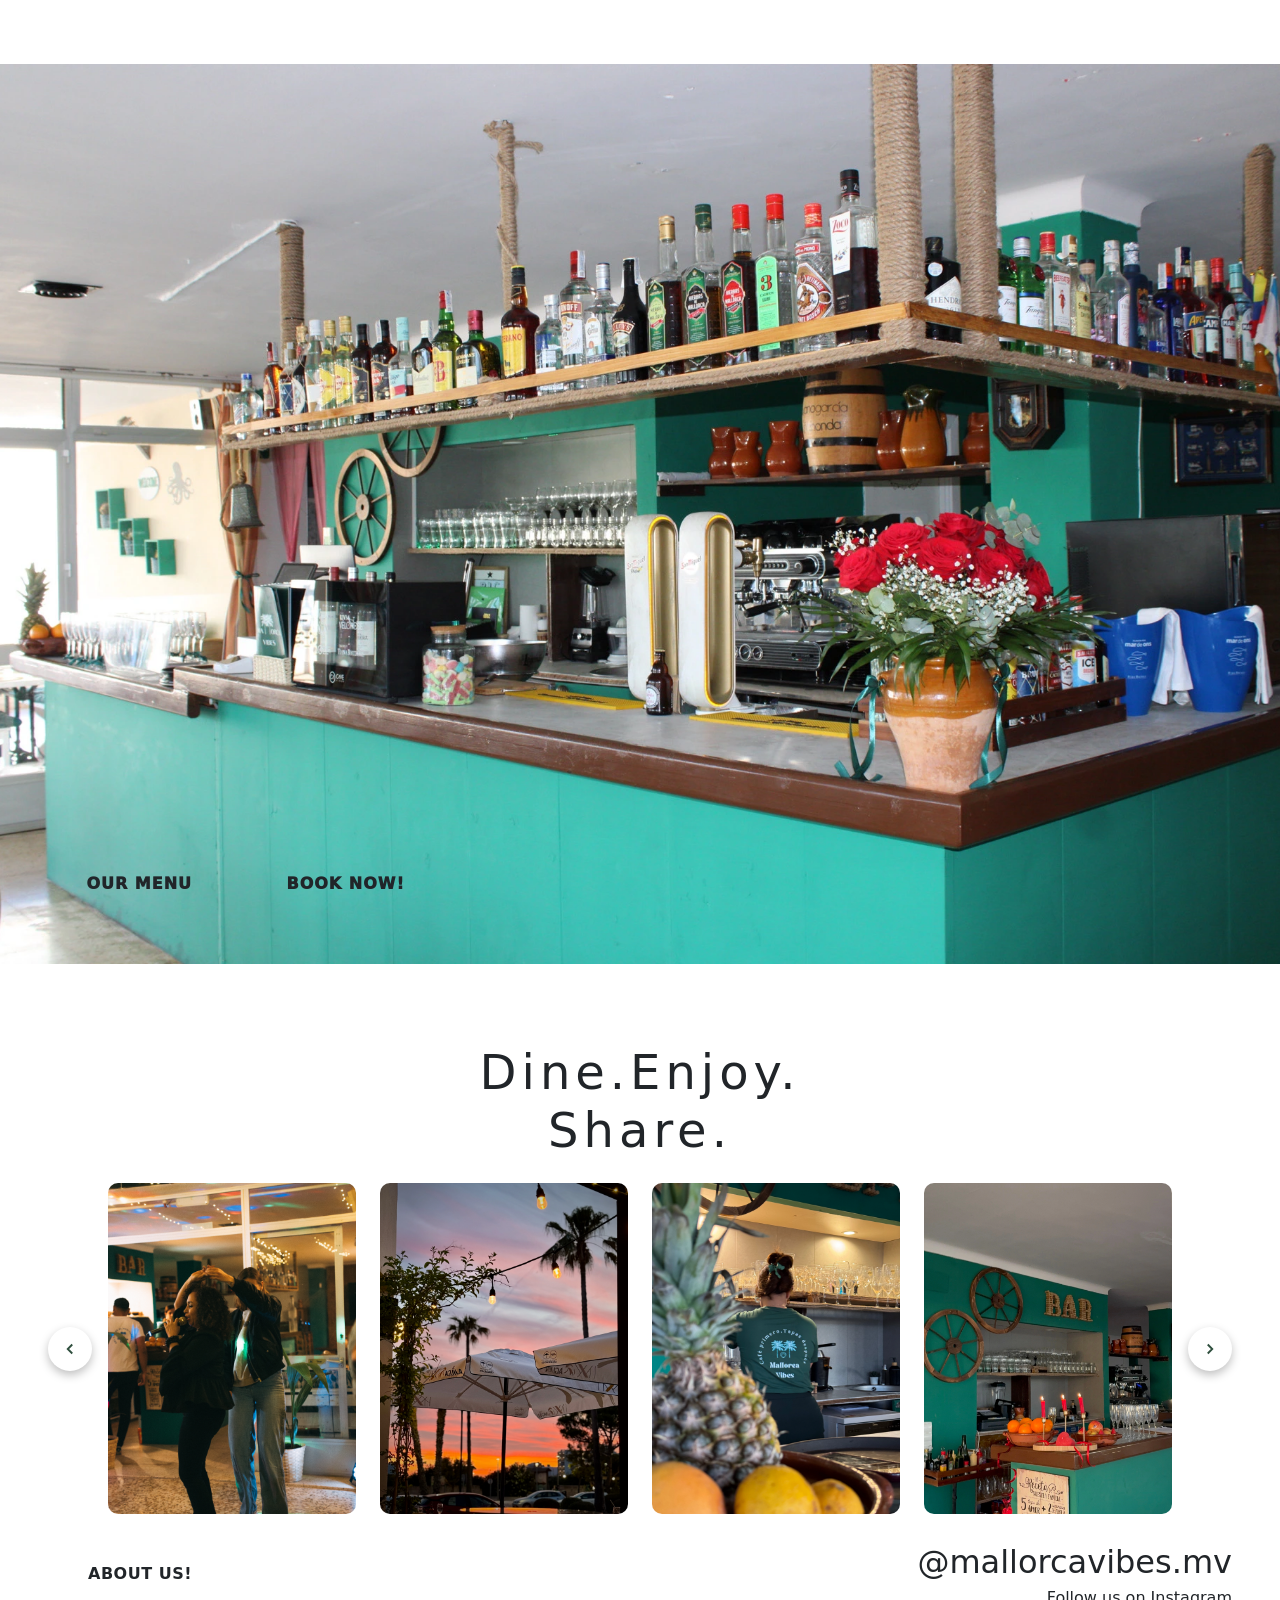
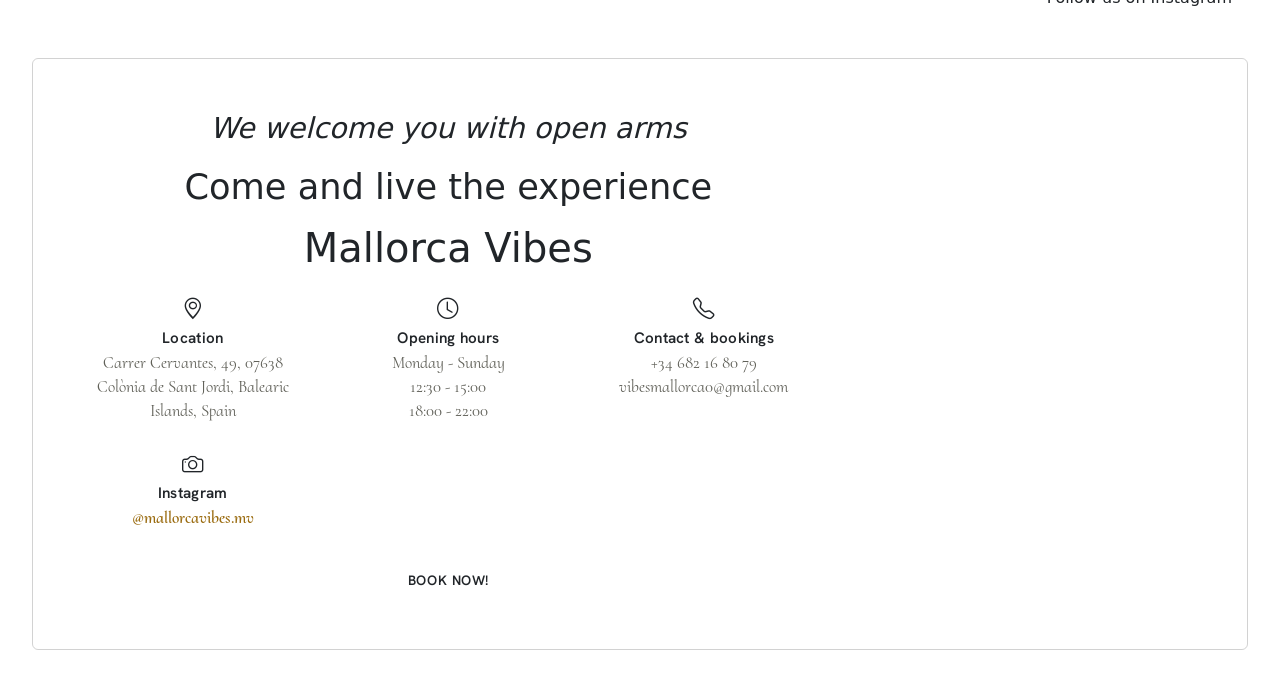
==== commit d2e7eb27: "meta description and security" ====
--- a/index.html
+++ b/index.html
@@ -4,6 +4,12 @@
     <meta charset="utf-8">
     <meta name="viewport" content="width=device-width, initial-scale=1">
     <title>Mallorca-Vibes</title>
+
+    <meta name="description" content="Mallorca Vibes: tapas de fusión hispano-cubana y cócteles en Colònia de Sant Jordi, Mallorca. Reserva tu mesa.">
+    <meta property="og:title" content="Mallorca Vibes">
+    <meta property="og:description" content="Tapas de fusión hispano-cubana y cócteles en Colònia de Sant Jordi.">
+    <meta property="og:type" content="website">
+    <link rel="icon" href="medio/img/logos/logo-dark.svg" type="image/svg+xml">
     
     <link rel="stylesheet" href="css/roots.css">
     <link rel="stylesheet" href="css/navbar.css">
@@ -40,18 +46,18 @@
     
         <div class="carrusel-viewport">
           <div class="carrusel-track" id="track">
-            <div class="carrusel-item"><img src="medio/img/carrusel/carroucel1.webp" alt="Foto 1"></div>
-            <div class="carrusel-item"><img src="medio/img/carrusel/carroucel2.webp" alt="Foto 2"></div>
-            <div class="carrusel-item"><img src="medio/img/carrusel/carroucel3.webp" alt="Foto 3"></div>
-            <div class="carrusel-item"><img src="medio/img/carrusel/carroucel4.webp" alt="Foto 4"></div>
-            <div class="carrusel-item"><img src="medio/img/carrusel/carroucel5.webp" alt="Foto 5"></div>
-            <div class="carrusel-item"><img src="medio/img/carrusel/carroucel6.webp" alt="Foto 6"></div>
-            <div class="carrusel-item"><img src="medio/img/carrusel/carroucel7.webp" alt="Foto 7"></div>
-            <div class="carrusel-item"><img src="medio/img/carrusel/carroucel8.webp" alt="Foto 8"></div>
-            <div class="carrusel-item"><img src="medio/img/carrusel/carroucel9.webp" alt="Foto 9"></div>
-            <div class="carrusel-item"><img src="medio/img/carrusel/carroucel10.webp" alt="Foto 10"></div>
-            <div class="carrusel-item"><img src="medio/img/carrusel/carroucel11.webp" alt="Foto 11"></div>
-            <div class="carrusel-item"><img src="medio/img/carrusel/carroucel12.webp" alt="Foto 12"></div>
+            <div class="carrusel-item"><img src="medio/img/carrusel/carroucel1.webp" alt="Noche de música y baile en Mallorca Vibes, con una persona cantando y otra bailando"></div>
+            <div class="carrusel-item"><img src="medio/img/carrusel/carroucel2.webp" alt="Atardecer rosa y naranja entre palmeras, guirnaldas de luces y sombrillas de la terraza"></div>
+            <div class="carrusel-item"><img src="medio/img/carrusel/carroucel3.webp" alt="Camarera de espaldas en la barra, con una piña en primer plano y camiseta de Mallorca Vibes"></div>
+            <div class="carrusel-item"><img src="medio/img/carrusel/carroucel4.webp" alt="Barra verde de Mallorca Vibes con ruedas de carro, rótulo BAR y cuencos de naranjas"></div>
+            <div class="carrusel-item"><img src="medio/img/carrusel/carroucel5.webp" alt="Hamburguesa con queso fundido, bacon y lechuga sobre un plato de madera"></div>
+            <div class="carrusel-item"><img src="medio/img/carrusel/carroucel6.webp" alt="Ensalada de gambas a la plancha con aguacate y nueces"></div>
+            <div class="carrusel-item"><img src="medio/img/carrusel/carroucel7.webp" alt="Mojito con hierbabuena, lima y un agitador en forma de palmera"></div>
+            <div class="carrusel-item"><img src="medio/img/carrusel/carroucel8.webp" alt="Vieiras sobre hielo con limón y una ramita de romero"></div>
+            <div class="carrusel-item"><img src="medio/img/carrusel/carroucel9.webp" alt="Pareja brindando con dos cócteles en la terraza de Mallorca Vibes"></div>
+            <div class="carrusel-item"><img src="medio/img/carrusel/carroucel10.webp" alt="Copa de margarita con borde de sal y rodaja de lima, con la terraza al fondo"></div>
+            <div class="carrusel-item"><img src="medio/img/carrusel/carroucel11.webp" alt="Cóctel de whisky con canela, tapado con un pequeño barril de madera"></div>
+            <div class="carrusel-item"><img src="medio/img/carrusel/carroucel12.webp" alt="Patatas con bacon y salsa de queso en una cazuela de barro al atardecer"></div>
           </div>
         </div>
     
@@ -73,13 +79,6 @@
         </ul>
 
       </div>
-    </section>
-
-    <section id="google-opinions">
-      <h1 class="section-title" data-i18n="reviews.title">Nuestros clientes opinan</h1>
-      <!-- Elfsight Google Reviews | Untitled Google Reviews -->
-      <script src="https://elfsightcdn.com/platform.js" async></script>
-      <div class="elfsight-app-364b412d-c922-4b7b-8bd2-c5400825ebcb" data-elfsight-app-lazy></div>
     </section>
 
     <section id="info-home">
@@ -146,13 +145,10 @@
       </div>
     </div>
     </section>
-
-
     
     <script src="js/navbar.js"></script>
     
     <script src="js/carroucel.js"></script>
-    <script src="js/reviews.js"></script>
 
     <div id="footer-container"></div>
     <script src="js/footer.js"></script>
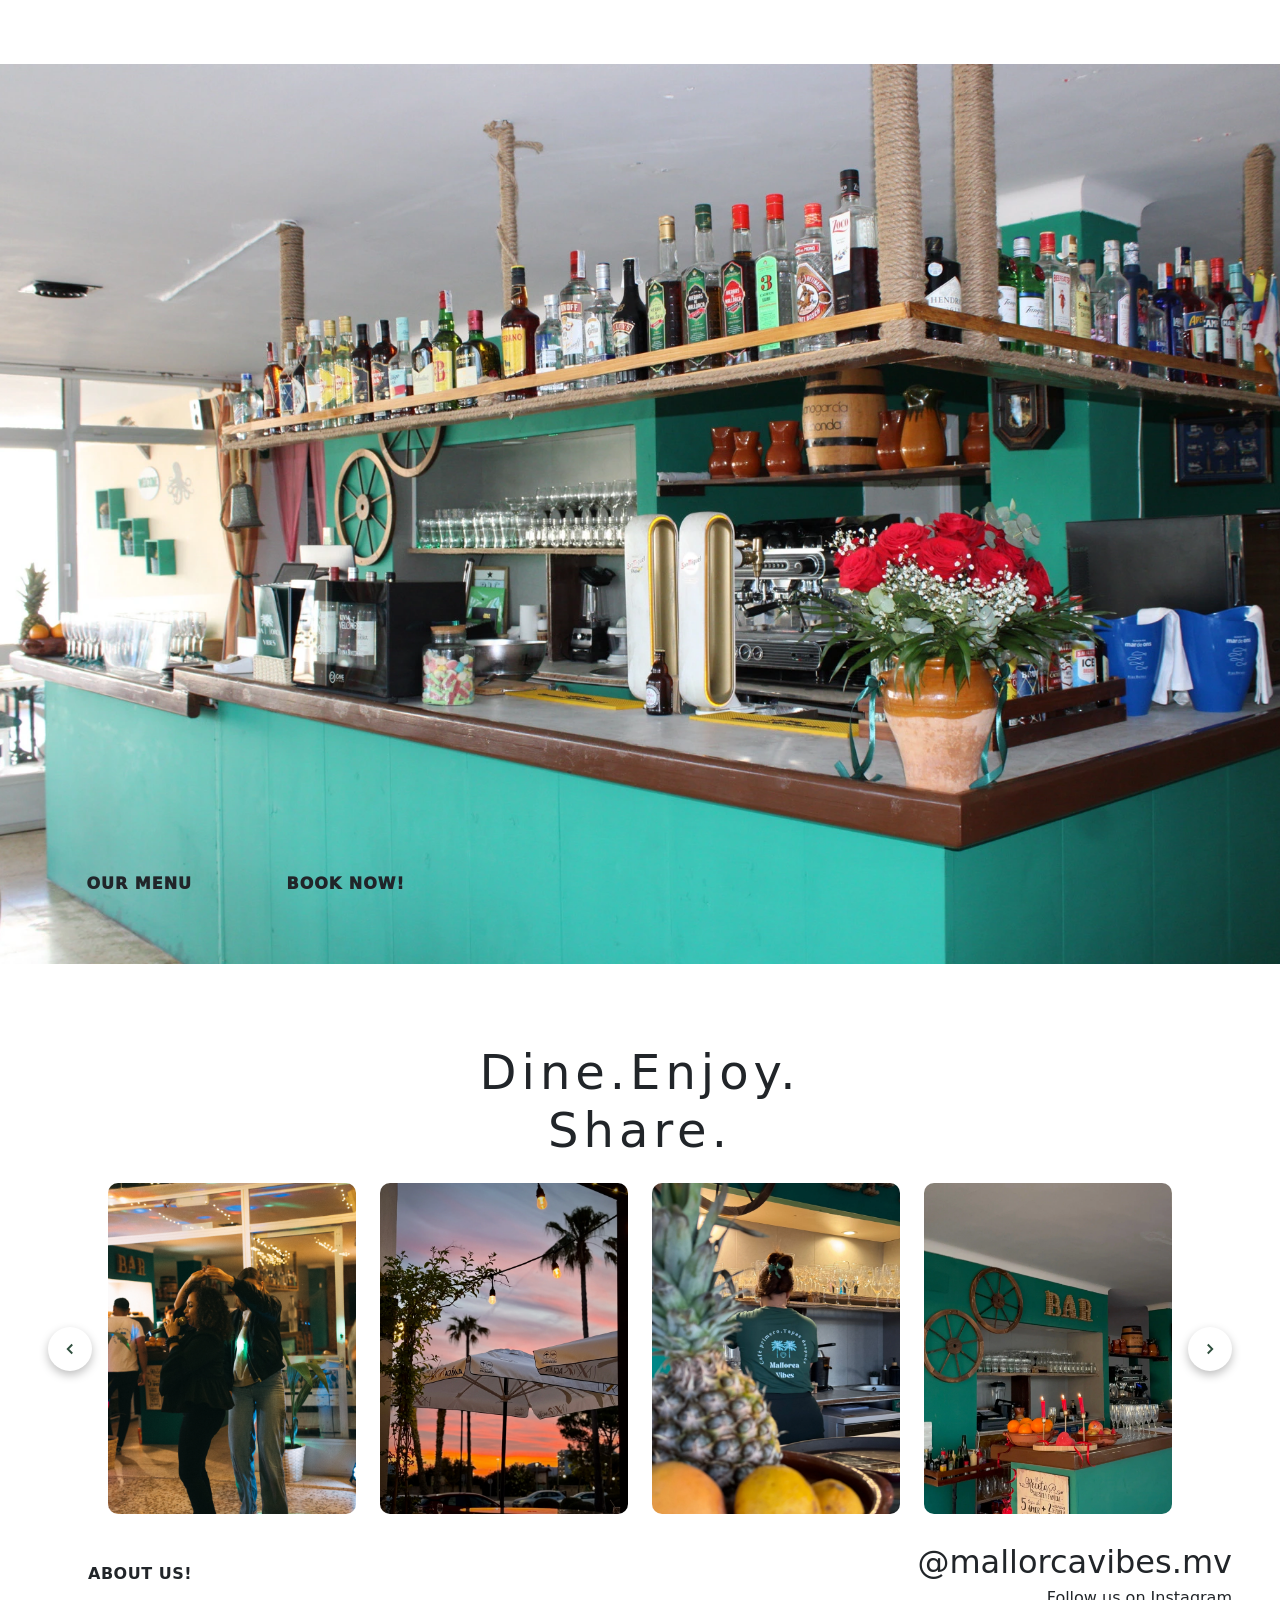
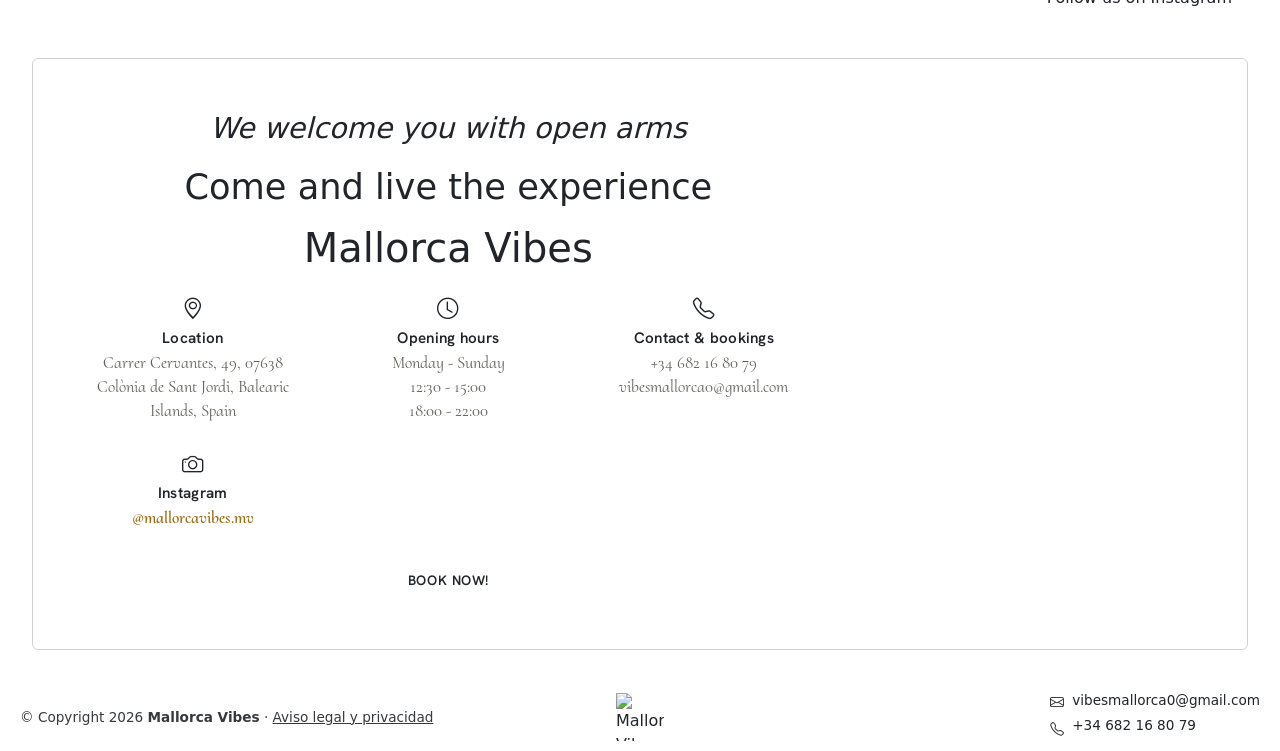
==== commit 764552b1: "Cambios dani" ====
--- a/index.html
+++ b/index.html
@@ -5,10 +5,16 @@
     <meta name="viewport" content="width=device-width, initial-scale=1">
     <title>Mallorca-Vibes</title>
 
-    <meta name="description" content="Mallorca Vibes: tapas de fusión hispano-cubana y cócteles en Colònia de Sant Jordi, Mallorca. Reserva tu mesa.">
+    <meta name="description" content="Mallorca Vibes: tapas de fusión hispano-cubana-venezolana y cócteles en Colònia de Sant Jordi, Mallorca. Reserva tu mesa.">
     <meta property="og:title" content="Mallorca Vibes">
-    <meta property="og:description" content="Tapas de fusión hispano-cubana y cócteles en Colònia de Sant Jordi.">
+    <meta property="og:description" content="Tapas de fusión hispano-cubana-venezolana y cócteles en Colònia de Sant Jordi.">
     <meta property="og:type" content="website">
+
+    <meta property="og:url" content="https://5t4rk11ller.github.io/Mallorca-Vibes/index.html">
+    <meta property="og:image" content="https://5t4rk11ller.github.io/Mallorca-Vibes/medio/img/imgSection/7-preview_image.PNG">
+    <meta property="og:image:width" content="1200">
+    <meta property="og:image:height" content="630">
+    <meta property="og:image:alt" content="Una noche especial en la terraza de Mallorca Vibes">
     <link rel="icon" href="medio/img/logos/logo-dark.svg" type="image/svg+xml">
     
     <link rel="stylesheet" href="css/roots.css">
--- a/css/footer.css
+++ b/css/footer.css
@@ -0,0 +1,89 @@
+@import url(roots.css);
+
+.footer-mallorca {
+    background-color: var(--primary-color);
+    color: var(--secondary-color);
+    padding: 0.5rem;
+    font-family: var(--font-seconday);
+    border-top: 2px solid var(--secondary-color);
+}
+
+.footer-inner {
+    position: relative;
+    display: flex;
+    align-items: center;
+    justify-content: space-between;
+    flex-wrap: wrap;
+    gap: 1rem;
+}
+
+.footer-copyright {
+    font-size: 0.85rem;
+    opacity: 0.9;
+}
+
+.footer-copyright em {
+    font-style: normal;
+    font-weight: 600;
+}
+
+.footer-logo {
+    position: absolute;
+    left: 50%;
+    top: 50%;
+    transform: translate(-50%, -50%);
+    width: 3rem;
+    height: 3rem;
+}
+
+.footer-contact li {
+    display: flex;
+    align-items: center;
+    gap: 0.5rem;
+}
+
+.footer-contact a {
+    font-size: 0.85rem;
+    color: var(--secondary-color);
+    text-decoration: none;
+}
+
+.footer-contact a:hover {
+    color: var(--contast-color);
+}
+
+
+.footer-mallorca a:hover {
+    color: var(--contast-color);
+}
+
+
+@media (max-width: 767.98px) {
+    .footer-inner {
+        flex-direction: column;
+        text-align: center;
+        align-items: center;
+    }
+
+    .footer-logo {
+        position: static;
+        transform: none;
+        order: -1;
+    }
+
+    .footer-contact li > div {
+        justify-content: center;
+    }
+
+    .footer-right {
+        flex-direction: column;
+        text-align: center;
+        justify-content: center;
+        align-items: center;
+    }
+}
+
+.footer-legal {
+    color: inherit;
+    text-decoration: underline;
+}
